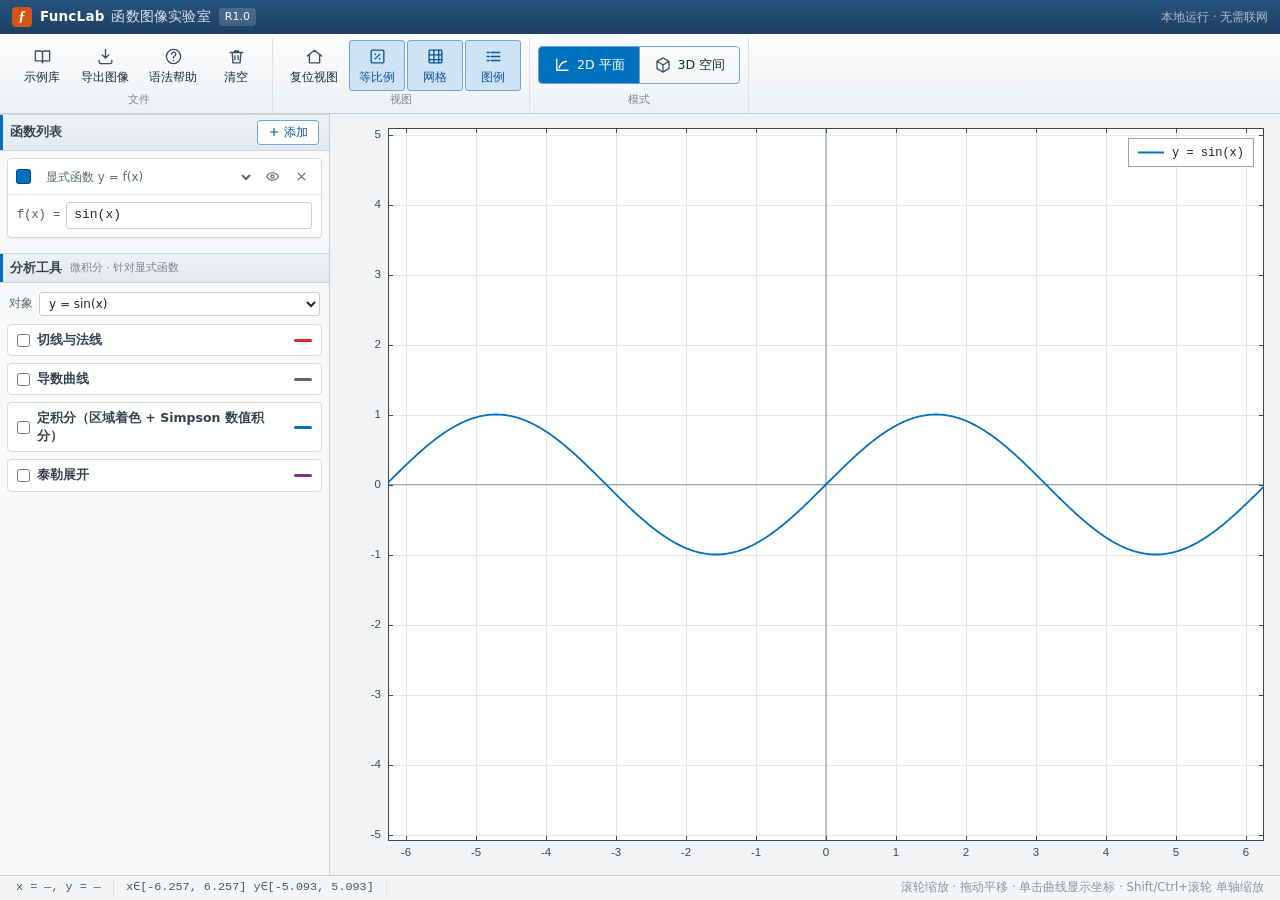
==== index.html @ 0b79330a "Initial commit: FuncLab - web function visualization & calculus engine" ====
<!DOCTYPE html>
<html lang="zh-CN">
<head>
<meta charset="UTF-8">
<meta name="viewport" content="width=device-width, initial-scale=1">
<title>FuncLab · 函数图像实验室</title>
<link rel="icon" href="data:image/svg+xml,%3Csvg%20xmlns='http://www.w3.org/2000/svg'%20viewBox='0%200%2032%2032'%3E%3Crect%20width='32'%20height='32'%20rx='6'%20fill='%23D95319'/%3E%3Ctext%20x='16'%20y='23'%20font-size='20'%20font-family='Georgia'%20font-style='italic'%20text-anchor='middle'%20fill='white'%3Ef%3C/text%3E%3C/svg%3E">
<link rel="stylesheet" href="css/styles.css">
</head>
<body>
<div id="app">

  <!-- ======================= 标题栏 ======================= -->
  <header class="app-header">
    <span class="logo" aria-hidden="true">ƒ</span>
    <span class="app-title">FuncLab <span class="app-subtitle">函数图像实验室</span></span>
    <span class="app-ver">R1.0</span>
    <span class="flex-spacer"></span>
    <span class="app-note">本地运行 · 无需联网</span>
  </header>

  <!-- ======================= 工具条（Ribbon） ======================= -->
  <nav id="ribbon" aria-label="工具条">
    <div class="ribbon-group">
      <div class="ribbon-group-buttons">
        <button class="rbtn" id="btn-examples" title="打开示例库：高等数学经典图像">
          <span class="rbtn-icon"><svg viewBox="0 0 24 24"><path d="M3 5h6.5A2.5 2.5 0 0 1 12 7.5V20a2.5 2.5 0 0 0-2.5-2.5H3zM21 5h-6.5A2.5 2.5 0 0 0 12 7.5V20a2.5 2.5 0 0 1 2.5-2.5H21z"/></svg></span>
          <span class="rbtn-label">示例库</span>
        </button>
        <button class="rbtn" id="btn-export" title="将当前图像导出为 PNG">
          <span class="rbtn-icon"><svg viewBox="0 0 24 24"><path d="M12 3v11m0 0l-4-4m4 4l4-4M4 17v2a2 2 0 0 0 2 2h12a2 2 0 0 0 2-2v-2"/></svg></span>
          <span class="rbtn-label">导出图像</span>
        </button>
        <button class="rbtn" id="btn-help" title="表达式语法与使用说明">
          <span class="rbtn-icon"><svg viewBox="0 0 24 24"><circle cx="12" cy="12" r="9"/><path d="M9.6 9.2a2.6 2.6 0 1 1 3.5 2.4c-.8.3-1.3 1-1.3 1.9v.3M11.9 17h.2"/></svg></span>
          <span class="rbtn-label">语法帮助</span>
        </button>
        <button class="rbtn" id="btn-clear" title="清空全部函数并重置视图">
          <span class="rbtn-icon"><svg viewBox="0 0 24 24"><path d="M4 7h16M9.5 7V5h5v2M6.5 7l1 13h9l1-13M10 11v5m4-5v5"/></svg></span>
          <span class="rbtn-label">清空</span>
        </button>
      </div>
      <div class="ribbon-group-label">文件</div>
    </div>

    <div class="ribbon-group">
      <div class="ribbon-group-buttons">
        <button class="rbtn" id="btn-home" title="复位视图到初始范围">
          <span class="rbtn-icon"><svg viewBox="0 0 24 24"><path d="M3 11.5L12 4l9 7.5M5.5 9.8V20h13V9.8"/></svg></span>
          <span class="rbtn-label">复位视图</span>
        </button>
        <button class="rbtn toggle" id="btn-equal" title="X/Y 轴等比例（圆看起来才是圆）" aria-pressed="true">
          <span class="rbtn-icon"><svg viewBox="0 0 24 24"><rect x="4" y="4" width="16" height="16" rx="1.5"/><path d="M9 15l6-6M9 9.5V9h.5M15 14.5v.5h-.5"/></svg></span>
          <span class="rbtn-label">等比例</span>
        </button>
        <button class="rbtn toggle" id="btn-grid" title="显示/隐藏网格" aria-pressed="true">
          <span class="rbtn-icon"><svg viewBox="0 0 24 24"><rect x="4" y="4" width="16" height="16" rx="1"/><path d="M10 4v16M16 4v16M4 10h16M4 16h16"/></svg></span>
          <span class="rbtn-label">网格</span>
        </button>
        <button class="rbtn toggle" id="btn-legend" title="显示/隐藏图例" aria-pressed="true">
          <span class="rbtn-icon"><svg viewBox="0 0 24 24"><path d="M9 7h11M9 12h11M9 17h11M4 7h2.5M4 12h2.5M4 17h2.5"/></svg></span>
          <span class="rbtn-label">图例</span>
        </button>
      </div>
      <div class="ribbon-group-label">视图</div>
    </div>

    <div class="ribbon-group">
      <div class="ribbon-group-buttons">
        <div class="mode-switch" role="tablist" aria-label="绘图模式">
          <button class="mode-btn active" id="mode-2d" role="tab" aria-selected="true" title="二维平面绘图">
            <span class="rbtn-icon"><svg viewBox="0 0 24 24"><path d="M5 4v15h15M8 16c1.5-5 4-8 10-9"/></svg></span>
            2D 平面
          </button>
          <button class="mode-btn" id="mode-3d" role="tab" aria-selected="false" title="三维空间绘图（曲面与空间曲线）">
            <span class="rbtn-icon"><svg viewBox="0 0 24 24"><path d="M12 2.5l8 4.6v9.8l-8 4.6-8-4.6V7.1zM12 12l8-4.9M12 12L4 7.1M12 12v9.5"/></svg></span>
            3D 空间
          </button>
        </div>
      </div>
      <div class="ribbon-group-label">模式</div>
    </div>
  </nav>

  <!-- ======================= 主区域 ======================= -->
  <main id="main">
    <!-- 左侧：函数列表 + 分析工具 -->
    <aside id="sidebar">
      <div class="side-section-head">
        <span class="head-title">函数列表</span>
        <span class="flex-spacer"></span>
        <div class="add-wrap">
          <button class="btn-add" id="btn-add-fn" title="添加函数">
            <svg viewBox="0 0 24 24"><path d="M12 5v14M5 12h14"/></svg> 添加
          </button>
          <div class="add-menu hidden" id="add-menu"></div>
        </div>
      </div>
      <div id="fn-list"></div>

      <div class="side-section-head">
        <span class="head-title">分析工具</span>
        <span class="head-hint">微积分 · 针对显式函数</span>
      </div>
      <div id="tools-panel"></div>
    </aside>

    <!-- 右侧：绘图区 -->
    <section id="plot-wrap">
      <canvas id="plot-canvas"></canvas>
    </section>
  </main>

  <!-- ======================= 状态栏 ======================= -->
  <footer id="statusbar">
    <span class="sb-item" id="sb-coords">x = —, y = —</span>
    <span class="sb-item" id="sb-view"></span>
    <span class="flex-spacer"></span>
    <span class="sb-item sb-hint" id="sb-hint">滚轮缩放 · 拖动平移 · 单击曲线显示坐标 · Shift/Ctrl+滚轮 单轴缩放</span>
  </footer>
</div>

<!-- ======================= 示例库对话框 ======================= -->
<div class="modal-mask hidden" id="modal-examples">
  <div class="modal modal-examples" role="dialog" aria-label="示例库">
    <div class="modal-head">
      <span>示例库 — 高等数学经典图像</span>
      <button class="modal-close" data-close title="关闭">×</button>
    </div>
    <div class="modal-body examples-body">
      <div class="ex-cats" id="ex-cats"></div>
      <div class="ex-items" id="ex-items"></div>
    </div>
  </div>
</div>

<!-- ======================= 语法帮助对话框 ======================= -->
<div class="modal-mask hidden" id="modal-help">
  <div class="modal modal-help" role="dialog" aria-label="语法帮助">
    <div class="modal-head">
      <span>表达式语法与使用说明</span>
      <button class="modal-close" data-close title="关闭">×</button>
    </div>
    <div class="modal-body help-body">

      <h3>绘图类型</h3>
      <table>
        <tr><th>类型</th><th>输入</th><th>示例</th></tr>
        <tr><td>显式函数</td><td>y = f(x)</td><td><code>sin(x)/x</code>，<code>e^(-x^2)</code></td></tr>
        <tr><td>参数方程</td><td>x(t), y(t) 与 t 范围</td><td>摆线 <code>x = t - sin(t)</code>，<code>y = 1 - cos(t)</code></td></tr>
        <tr><td>极坐标</td><td>r(θ) 与 θ 范围</td><td>心形线 <code>2(1 + cos(θ))</code>（变量可写 θ / theta / t）</td></tr>
        <tr><td>隐函数</td><td>F(x, y) = 0 或直接写等式</td><td><code>x^2 + y^2 = 4</code>，<code>x^3 + y^3 - 3x*y = 0</code></td></tr>
        <tr><td>数列</td><td>a(n) 与 n 范围</td><td><code>(1 + 1/n)^n</code></td></tr>
        <tr><td>三维曲面</td><td>z = f(x, y) 与 x、y 范围</td><td>马鞍面 <code>(x^2 - y^2)/4</code></td></tr>
        <tr><td>空间曲线</td><td>x(t), y(t), z(t)</td><td>螺旋线 <code>2cos(t), 2sin(t), t/3</code></td></tr>
      </table>

      <h3>运算符</h3>
      <table>
        <tr><th>写法</th><th>含义</th></tr>
        <tr><td><code>+ - * /</code></td><td>四则运算</td></tr>
        <tr><td><code>^</code> 或 <code>**</code></td><td>乘方（右结合，<code>-x^2</code> 按 <code>-(x^2)</code> 理解）</td></tr>
        <tr><td><code>!</code></td><td>阶乘（非整数按 Γ 函数计算）</td></tr>
        <tr><td>省略乘号</td><td><code>2x</code>、<code>3sin(x)</code>、<code>(x+1)(x-1)</code>、<code>xy</code> 均可</td></tr>
      </table>

      <h3>函数库</h3>
      <table>
        <tr><th>类别</th><th>函数</th></tr>
        <tr><td>三角</td><td>sin cos tan cot sec csc</td></tr>
        <tr><td>反三角</td><td>asin acos atan（也可写 arcsin / arccos / arctan）、atan2(y,x)</td></tr>
        <tr><td>双曲</td><td>sinh cosh tanh asinh acosh atanh</td></tr>
        <tr><td>指数对数</td><td>exp、ln、log（=ln）、lg（=log10）、log2、log10</td></tr>
        <tr><td>幂与取整</td><td>sqrt cbrt abs sign floor ceil round</td></tr>
        <tr><td>其他</td><td>min(a,b) max(a,b) mod(a,b) gamma(x)</td></tr>
        <tr><td>常量</td><td>pi（或 π）、e</td></tr>
      </table>

      <h3>交互操作</h3>
      <table>
        <tr><td>滚轮</td><td>以鼠标为中心缩放；Shift+滚轮 仅缩放 X 轴，Ctrl+滚轮 仅缩放 Y 轴</td></tr>
        <tr><td>拖动</td><td>2D 平移视图；3D 旋转视角</td></tr>
        <tr><td>单击曲线</td><td>显示该点坐标（数据提示），点击空白处取消</td></tr>
        <tr><td>等比例</td><td>开启后 X/Y 单位长度相同，圆和双纽线等图形不变形</td></tr>
      </table>

      <h3>分析工具说明</h3>
      <p>分析工具针对「显式函数 y = f(x)」：切线/法线、导数曲线（f′、f″，符号求导）、定积分（区域着色 + Simpson 数值积分）、泰勒展开（在 x₀ 处展开到指定阶数并叠加图像）。</p>
      <p class="dim">提示：所有计算在本页面内完成，刷新后函数列表自动恢复（保存在浏览器本地）。</p>
    </div>
  </div>
</div>

<!-- 数学核心层 -->
<script src="js/core/runtime.js"></script>
<script src="js/core/parser.js"></script>
<script src="js/core/compile.js"></script>
<script src="js/core/derivative.js"></script>
<script src="js/core/calculus.js"></script>
<!-- 渲染层 -->
<script src="js/plot/viewport.js"></script>
<script src="js/plot/axes.js"></script>
<script src="js/plot/curves2d.js"></script>
<script src="js/plot/implicit.js"></script>
<script src="js/plot/surface3d.js"></script>
<script src="js/plot/plotter.js"></script>
<!-- 应用层 -->
<script src="js/app/examples.js"></script>
<script src="js/app/state.js"></script>
<script src="js/app/tools.js"></script>
<script src="js/app/panel.js"></script>
<script src="js/app/main.js"></script>
</body>
</html>
---- css/styles.css ----
/* ============================================================
   FuncLab 样式表 — 复刻 MATLAB 风格的工程软件界面
   结构：变量 → 全局 → 标题栏 → Ribbon 工具条 → 主区域 →
        侧栏（函数卡片/分析工具）→ 状态栏 → 对话框 → 滚动条
   ============================================================ */

:root {
  /* MATLAB 经典曲线七色（plot 默认色序） */
  --ml-blue:   #0072BD;
  --ml-orange: #D95319;
  --ml-yellow: #EDB120;
  --ml-purple: #7E2F8E;
  --ml-green:  #77AC30;
  --ml-cyan:   #4DBEEE;
  --ml-red:    #A2142F;

  /* 界面铬色（工具条/面板的工程灰） */
  --chrome-bg:        #f3f5f7;
  --chrome-bg-deep:   #e9edf0;
  --chrome-border:    #c8cdd2;
  --panel-bg:         #f7f9fa;
  --card-bg:          #ffffff;
  --card-border:      #d4dade;
  --accent:           #0072BD;
  --accent-deep:      #0b5394;
  --text-main:        #1d2730;
  --text-second:      #5b6770;
  --text-dim:         #7a838c;
  --hover-bg:         #e3eefb;
  --hover-border:     #a8c8e8;
  --active-bg:        #cfe3f7;
  --active-border:    #6ea3d4;
  --error:            #c62828;

  --font-ui:   13px/1.45 "Segoe UI", "Microsoft YaHei", system-ui, sans-serif;
  --font-mono: "Consolas", "Cascadia Mono", "Courier New", monospace;
}

/* ---------------- 全局 ---------------- */
* { box-sizing: border-box; margin: 0; padding: 0; }

html, body { height: 100%; overflow: hidden; }

body {
  font: var(--font-ui);
  color: var(--text-main);
  background: var(--chrome-bg);
  user-select: none;
}

#app {
  height: 100%;
  display: grid;
  grid-template-rows: 34px auto 1fr 25px;
}

.flex-spacer { flex: 1; }
.hidden { display: none !important; }

button { font: inherit; color: inherit; background: none; border: none; cursor: pointer; }
button:focus-visible, input:focus-visible, select:focus-visible {
  outline: 2px solid var(--accent);
  outline-offset: 1px;
}

input, select { font: inherit; color: var(--text-main); }

@media (prefers-reduced-motion: reduce) {
  * { transition: none !important; animation: none !important; }
}

/* ---------------- 标题栏 ---------------- */
.app-header {
  display: flex;
  align-items: center;
  gap: 8px;
  padding: 0 12px;
  background: linear-gradient(#27537f, #1c3f63);
  color: #fff;
}

.logo {
  width: 20px; height: 20px;
  display: inline-flex; align-items: center; justify-content: center;
  background: var(--ml-orange);
  border-radius: 4px;
  font: italic bold 15px Georgia, serif;
  padding-bottom: 2px;
}

.app-title { font-size: 13.5px; font-weight: 600; letter-spacing: .2px; }
.app-subtitle { font-weight: 400; opacity: .85; margin-left: 2px; }
.app-ver {
  font-size: 11px;
  background: rgba(255,255,255,.16);
  border-radius: 3px;
  padding: 1px 6px;
}
.app-note { font-size: 11.5px; opacity: .65; }

/* ---------------- Ribbon 工具条 ---------------- */
#ribbon {
  display: flex;
  align-items: stretch;
  background: linear-gradient(#fcfdfe, #eef1f4);
  border-bottom: 1px solid var(--chrome-border);
  padding: 4px 6px 0;
  min-height: 78px;
}

.ribbon-group {
  display: flex;
  flex-direction: column;
  padding: 2px 8px;
  border-right: 1px solid #dde2e7;
}

.ribbon-group-buttons { display: flex; gap: 2px; flex: 1; align-items: center; }

.ribbon-group-label {
  text-align: center;
  font-size: 11px;
  color: var(--text-dim);
  padding: 1px 0 3px;
}

.rbtn {
  display: flex;
  flex-direction: column;
  align-items: center;
  gap: 3px;
  min-width: 56px;
  padding: 6px 8px 4px;
  border: 1px solid transparent;
  border-radius: 3px;
  color: var(--text-main);
  transition: background-color .15s, border-color .15s;
}

.rbtn:hover { background: var(--hover-bg); border-color: var(--hover-border); }
.rbtn:active { background: var(--active-bg); }

.rbtn.toggle[aria-pressed="true"] {
  background: var(--active-bg);
  border-color: var(--active-border);
  color: var(--accent-deep);
}

.rbtn-icon svg {
  width: 19px; height: 19px;
  fill: none;
  stroke: currentColor;
  stroke-width: 1.7;
  stroke-linecap: round;
  stroke-linejoin: round;
  display: block;
  color: #3c4d5c;
}
.rbtn.toggle[aria-pressed="true"] .rbtn-icon svg { color: var(--accent-deep); }

.rbtn-label { font-size: 11.5px; }

/* 2D / 3D 模式切换 */
.mode-switch {
  display: flex;
  border: 1px solid var(--active-border);
  border-radius: 4px;
  overflow: hidden;
}

.mode-btn {
  display: flex;
  align-items: center;
  gap: 6px;
  padding: 9px 14px;
  font-size: 12.5px;
  color: var(--text-main);
  transition: background-color .15s;
}
.mode-btn + .mode-btn { border-left: 1px solid var(--active-border); }
.mode-btn:hover { background: var(--hover-bg); }
.mode-btn .rbtn-icon svg { width: 18px; height: 18px; }

.mode-btn.active {
  background: var(--accent);
  color: #fff;
}
.mode-btn.active .rbtn-icon svg { color: #fff; }

/* ---------------- 主区域 ---------------- */
#main {
  display: grid;
  grid-template-columns: 330px 1fr;
  min-height: 0;
}

/* ---------------- 侧栏 ---------------- */
#sidebar {
  background: var(--panel-bg);
  border-right: 1px solid var(--chrome-border);
  overflow-y: auto;
  min-height: 0;
}

.side-section-head {
  position: sticky;
  top: 0;
  z-index: 10;
  display: flex;
  align-items: center;
  gap: 8px;
  padding: 5px 10px;
  background: linear-gradient(#eef2f5, #e4e9ee);
  border-top: 1px solid #d0d6db;
  border-bottom: 1px solid #d0d6db;
  box-shadow: inset 3px 0 0 var(--accent);
}

.head-title { font-size: 12.5px; font-weight: 600; color: #34404c; }
.head-hint  { font-size: 11px; color: var(--text-dim); }

.add-wrap { position: relative; }

.btn-add {
  display: inline-flex;
  align-items: center;
  gap: 4px;
  font-size: 12px;
  padding: 3px 10px;
  border: 1px solid var(--active-border);
  border-radius: 3px;
  background: #fff;
  color: var(--accent-deep);
  transition: background-color .15s;
}
.btn-add:hover { background: var(--hover-bg); }
.btn-add svg { width: 12px; height: 12px; fill: none; stroke: currentColor; stroke-width: 2.2; stroke-linecap: round; }

.add-menu {
  position: absolute;
  right: 0;
  top: calc(100% + 4px);
  z-index: 50;
  width: 215px;
  background: #fff;
  border: 1px solid var(--chrome-border);
  border-radius: 4px;
  box-shadow: 0 6px 18px rgba(30,45,60,.18);
  padding: 4px;
}

.add-menu-item {
  display: flex;
  align-items: center;
  gap: 8px;
  width: 100%;
  padding: 6px 8px;
  border-radius: 3px;
  font-size: 12.5px;
  text-align: left;
  transition: background-color .12s;
}
.add-menu-item:hover { background: var(--hover-bg); }

.type-chip {
  font-family: var(--font-mono);
  font-size: 10.5px;
  color: var(--accent-deep);
  background: #eaf2fa;
  border: 1px solid #c9dcef;
  border-radius: 3px;
  padding: 1px 5px;
  white-space: nowrap;
}

/* ----- 函数卡片 ----- */
#fn-list { padding: 7px; }

.fn-empty {
  padding: 18px 12px;
  text-align: center;
  color: var(--text-dim);
  font-size: 12px;
}

.fn-card {
  background: var(--card-bg);
  border: 1px solid var(--card-border);
  border-radius: 4px;
  margin-bottom: 8px;
  box-shadow: 0 1px 2px rgba(40,55,70,.06);
}

.fn-card.fn-hidden-card { opacity: .55; }

.fn-head {
  display: flex;
  align-items: center;
  gap: 6px;
  padding: 6px 8px;
  border-bottom: 1px solid #e7ebee;
}

.swatch {
  width: 15px; height: 15px;
  flex: none;
  border-radius: 3px;
  border: 1px solid rgba(0,0,0,.35);
  cursor: pointer;
  transition: transform .12s;
}
.swatch:hover { transform: scale(1.15); }

.fn-type-select {
  flex: 1;
  min-width: 0;
  font-size: 12px;
  padding: 2px 4px;
  border: 1px solid transparent;
  border-radius: 3px;
  background: transparent;
  color: var(--text-second);
  cursor: pointer;
}
.fn-type-select:hover { border-color: var(--card-border); background: #fff; }

.icon-btn {
  width: 23px; height: 23px;
  flex: none;
  display: inline-flex;
  align-items: center;
  justify-content: center;
  border-radius: 3px;
  color: var(--text-second);
  transition: background-color .12s;
}
.icon-btn:hover { background: #edf2f7; color: var(--text-main); }
.icon-btn svg { width: 15px; height: 15px; fill: none; stroke: currentColor; stroke-width: 1.8; stroke-linecap: round; stroke-linejoin: round; }
.icon-btn.danger:hover { background: #fdecea; color: var(--error); }

.fn-body { padding: 7px 9px 8px; }

.expr-row {
  display: flex;
  align-items: center;
  gap: 6px;
  margin-bottom: 5px;
}
.expr-row:last-child { margin-bottom: 0; }

.expr-lbl {
  font-family: var(--font-mono);
  font-size: 12px;
  color: #556;
  white-space: nowrap;
}

.expr-input {
  flex: 1;
  min-width: 0;
  font-family: var(--font-mono);
  font-size: 13px;
  padding: 3px 7px;
  border: 1px solid #c4ccd4;
  border-radius: 3px;
  background: #fff;
  transition: border-color .15s, box-shadow .15s;
}
.expr-input:focus {
  outline: none;
  border-color: var(--accent);
  box-shadow: 0 0 0 2px rgba(0,114,189,.15);
}

.domain-row {
  display: flex;
  align-items: center;
  gap: 5px;
  flex-wrap: wrap;
  margin-top: 6px;
  font-size: 11.5px;
  color: var(--text-second);
}

.num-input {
  width: 62px;
  font-family: var(--font-mono);
  font-size: 12px;
  padding: 2px 5px;
  border: 1px solid #c4ccd4;
  border-radius: 3px;
}
.num-input:focus { outline: none; border-color: var(--accent); }

.fn-error {
  margin: 0 9px 7px;
  font-size: 11.5px;
  color: var(--error);
}
.fn-error::before { content: "⚠ "; }

.fn-label-tag {
  font-size: 11px;
  color: var(--text-dim);
  margin-left: 2px;
  overflow: hidden;
  text-overflow: ellipsis;
  white-space: nowrap;
}

/* ----- 分析工具 ----- */
#tools-panel { padding: 7px 7px 20px; }

.tool-target-row {
  display: flex;
  align-items: center;
  gap: 6px;
  padding: 2px 2px 8px;
  font-size: 12px;
  color: var(--text-second);
}

.tool-target-row select {
  flex: 1;
  min-width: 0;
  font-size: 12px;
  padding: 3px 5px;
  border: 1px solid #c4ccd4;
  border-radius: 3px;
  background: #fff;
  cursor: pointer;
}

.tool-group {
  background: var(--card-bg);
  border: 1px solid var(--card-border);
  border-radius: 4px;
  margin-bottom: 7px;
}

.tool-group-head {
  display: flex;
  align-items: center;
  gap: 7px;
  padding: 6px 9px;
  cursor: pointer;
  font-size: 12.5px;
  font-weight: 600;
  color: #34404c;
}
.tool-group-head:hover { background: #f4f8fb; }
.tool-group-head input[type="checkbox"] { accent-color: var(--accent); cursor: pointer; }
.tool-group-head .tg-swatch { width: 18px; height: 3px; border-radius: 2px; flex: none; margin-left: auto; }

.tool-group-body {
  padding: 4px 10px 9px;
  border-top: 1px solid #eef1f4;
  font-size: 12px;
  color: var(--text-second);
}

.tool-row {
  display: flex;
  align-items: center;
  gap: 6px;
  flex-wrap: wrap;
  margin: 5px 0;
}

.tool-row input[type="range"] { flex: 1; accent-color: var(--accent); cursor: pointer; min-width: 60px; }
.tool-row label.inline { display: inline-flex; align-items: center; gap: 4px; cursor: pointer; }
.tool-row input[type="checkbox"] { accent-color: var(--accent); cursor: pointer; }

.tool-result {
  margin-top: 6px;
  padding: 6px 8px;
  background: #f6f8fa;
  border: 1px solid #e2e7ec;
  border-radius: 3px;
  font-family: var(--font-mono);
  font-size: 11.8px;
  color: #14334d;
  white-space: pre-wrap;
  word-break: break-all;
  user-select: text;
}

.tools-empty { padding: 10px 6px; font-size: 12px; color: var(--text-dim); }

/* ---------------- 绘图区 ---------------- */
#plot-wrap {
  position: relative;
  min-width: 0;
  min-height: 0;
  background: #f2f3f5;
}

#plot-canvas {
  position: absolute;
  inset: 0;
  width: 100%;
  height: 100%;
  display: block;
  cursor: crosshair;
}
#plot-canvas.dragging { cursor: grabbing; }
#plot-canvas.mode3d { cursor: grab; }
#plot-canvas.mode3d.dragging { cursor: grabbing; }

/* ---------------- 状态栏 ---------------- */
#statusbar {
  display: flex;
  align-items: center;
  background: var(--chrome-bg);
  border-top: 1px solid var(--chrome-border);
  font-size: 11.8px;
  color: #4a5560;
  padding: 0 4px;
}

.sb-item {
  padding: 0 12px;
  border-right: 1px solid #dde2e7;
  font-family: var(--font-mono);
  white-space: nowrap;
}
.sb-hint { border-right: none; font-family: var(--font-ui); color: #8a939c; overflow: hidden; text-overflow: ellipsis; }

/* ---------------- 对话框 ---------------- */
.modal-mask {
  position: fixed;
  inset: 0;
  z-index: 100;
  background: rgba(22, 32, 42, .45);
  display: flex;
  align-items: center;
  justify-content: center;
}

.modal {
  background: #fff;
  border-radius: 6px;
  box-shadow: 0 12px 40px rgba(10,20,30,.35);
  display: flex;
  flex-direction: column;
  max-height: 86vh;
  overflow: hidden;
}

.modal-examples { width: min(880px, 92vw); height: min(620px, 86vh); }
.modal-help     { width: min(760px, 92vw); }

.modal-head {
  display: flex;
  align-items: center;
  justify-content: space-between;
  padding: 9px 14px;
  background: linear-gradient(#eef2f5, #e4e9ee);
  border-bottom: 1px solid #d0d6db;
  font-size: 13px;
  font-weight: 600;
  color: #34404c;
  box-shadow: inset 3px 0 0 var(--accent);
}

.modal-close {
  width: 26px; height: 26px;
  border-radius: 3px;
  font-size: 17px;
  color: var(--text-second);
  transition: background-color .12s;
}
.modal-close:hover { background: #fdecea; color: var(--error); }

.modal-body { overflow-y: auto; min-height: 0; }

/* 示例库布局 */
.examples-body { display: grid; grid-template-columns: 168px 1fr; flex: 1; }

.ex-cats {
  border-right: 1px solid #e2e7ec;
  background: var(--panel-bg);
  padding: 8px 0;
  overflow-y: auto;
}

.ex-cat-btn {
  display: block;
  width: 100%;
  text-align: left;
  padding: 7px 14px;
  font-size: 12.5px;
  color: var(--text-second);
  border-left: 3px solid transparent;
  transition: background-color .12s;
}
.ex-cat-btn:hover { background: var(--hover-bg); }
.ex-cat-btn.active {
  background: #fff;
  border-left-color: var(--accent);
  color: var(--accent-deep);
  font-weight: 600;
}

.ex-items {
  padding: 12px;
  overflow-y: auto;
  display: grid;
  grid-template-columns: repeat(auto-fill, minmax(200px, 1fr));
  gap: 10px;
  align-content: start;
}

.ex-item {
  text-align: left;
  border: 1px solid var(--card-border);
  border-radius: 4px;
  padding: 9px 11px;
  background: #fff;
  transition: border-color .15s, box-shadow .15s;
}
.ex-item:hover { border-color: var(--accent); box-shadow: 0 2px 8px rgba(0,114,189,.14); }

.ex-item .ex-name { font-size: 13px; font-weight: 600; color: var(--text-main); }
.ex-item .ex-desc { font-size: 11.5px; color: var(--text-dim); margin: 3px 0 5px; }
.ex-item .ex-expr {
  font-family: var(--font-mono);
  font-size: 11px;
  color: var(--accent-deep);
  word-break: break-all;
}

/* 帮助内容 */
.help-body { padding: 14px 20px 20px; user-select: text; }
.help-body h3 { font-size: 13px; color: var(--accent-deep); margin: 14px 0 6px; }
.help-body h3:first-child { margin-top: 0; }
.help-body table { width: 100%; border-collapse: collapse; font-size: 12.3px; }
.help-body th, .help-body td { border: 1px solid #e2e7ec; padding: 5px 9px; text-align: left; vertical-align: top; }
.help-body th { background: #f4f7fa; font-weight: 600; color: #34404c; white-space: nowrap; }
.help-body code {
  font-family: var(--font-mono);
  font-size: 11.8px;
  background: #f1f5f8;
  border: 1px solid #e2e8ee;
  border-radius: 3px;
  padding: 0 4px;
  color: var(--accent-deep);
}
.help-body p { font-size: 12.3px; margin: 6px 0; color: var(--text-second); }
.help-body .dim { color: var(--text-dim); }

/* ---------------- 滚动条（工程软件细滚动条） ---------------- */
::-webkit-scrollbar { width: 11px; height: 11px; }
::-webkit-scrollbar-track { background: #eef1f4; }
::-webkit-scrollbar-thumb {
  background: #c3cbd3;
  border: 2px solid #eef1f4;
  border-radius: 6px;
}
::-webkit-scrollbar-thumb:hover { background: #a8b2bc; }
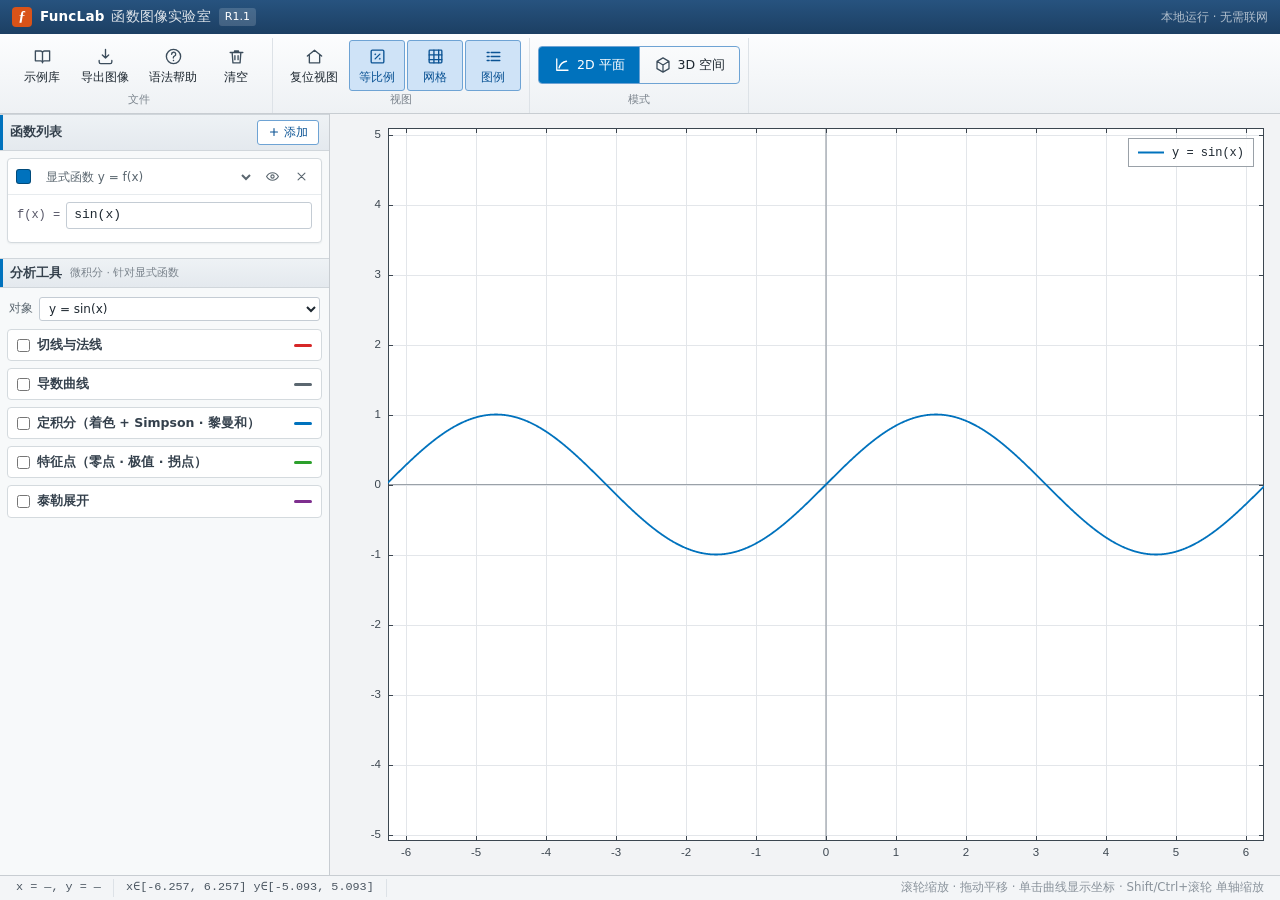
==== commit a2f4a9fc: "新增参数滑块、方向场/向量场/梯度场、级数部分和动画及黎曼和/特征点工具 实现 README 规划中的三大功能并扩充常用高数学习工具：  核心层 - parser：宽松解析模式，未知单字母识别为自由参" ====
--- a/index.html
+++ b/index.html
@@ -14,7 +14,7 @@
   <header class="app-header">
     <span class="logo" aria-hidden="true">ƒ</span>
     <span class="app-title">FuncLab <span class="app-subtitle">函数图像实验室</span></span>
-    <span class="app-ver">R1.0</span>
+    <span class="app-ver">R1.1</span>
     <span class="flex-spacer"></span>
     <span class="app-note">本地运行 · 无需联网</span>
   </header>
@@ -151,9 +151,19 @@
         <tr><td>极坐标</td><td>r(θ) 与 θ 范围</td><td>心形线 <code>2(1 + cos(θ))</code>（变量可写 θ / theta / t）</td></tr>
         <tr><td>隐函数</td><td>F(x, y) = 0 或直接写等式</td><td><code>x^2 + y^2 = 4</code>，<code>x^3 + y^3 - 3x*y = 0</code></td></tr>
         <tr><td>数列</td><td>a(n) 与 n 范围</td><td><code>(1 + 1/n)^n</code></td></tr>
+        <tr><td>级数部分和</td><td>通项 uₙ(x)（含 n，可含 x）与 n 范围</td><td><code>x^n/n!</code> → 部分和逼近 e^x，拖动/播放 N</td></tr>
+        <tr><td>方向场</td><td>y′ = f(x, y)，可选初值点</td><td><code>x - y</code>，过 (0, 0) 自动画积分曲线（RK4）</td></tr>
+        <tr><td>向量场</td><td>P(x, y) 与 Q(x, y)</td><td>旋转场 <code>P = -y</code>，<code>Q = x</code></td></tr>
+        <tr><td>梯度场</td><td>f(x, y)，自动求 ∇f 并叠加等值线</td><td><code>x^2 + y^2</code>（箭头与等值线处处正交）</td></tr>
         <tr><td>三维曲面</td><td>z = f(x, y) 与 x、y 范围</td><td>马鞍面 <code>(x^2 - y^2)/4</code></td></tr>
         <tr><td>空间曲线</td><td>x(t), y(t), z(t)</td><td>螺旋线 <code>2cos(t), 2sin(t), t/3</code></td></tr>
       </table>
+
+      <h3>参数滑块</h3>
+      <p>表达式中可直接使用未定义的<b>单字母参数</b>（如 <code>a·sin(b·x)</code> 中的 a、b），
+      函数卡片会自动生成对应滑块：拖动实时改变图像，点 ▶ 在范围内往返动画。
+      参数适用于所有绘图类型（显式、极坐标、隐函数、曲面……），切线、泰勒展开等分析工具也会代入当前参数值。
+      注意：连写 <code>ab</code> 按 a·b 理解；<code>sinx</code> 这类疑似函数拼写会提示改成 <code>sin(x)</code>。</p>
 
       <h3>运算符</h3>
       <table>
@@ -185,7 +195,10 @@
       </table>
 
       <h3>分析工具说明</h3>
-      <p>分析工具针对「显式函数 y = f(x)」：切线/法线、导数曲线（f′、f″，符号求导）、定积分（区域着色 + Simpson 数值积分）、泰勒展开（在 x₀ 处展开到指定阶数并叠加图像）。</p>
+      <p>分析工具针对「显式函数 y = f(x)」：切线/法线、导数曲线（f′、f″，符号求导）、
+      定积分（区域着色 + Simpson 数值积分，可叠加<b>黎曼和矩形</b>：左/中/右端点取样，拖动或播放 n 观察矩形和逼近定积分）、
+      泰勒展开（在 x₀ 处展开到指定阶数并叠加图像）、
+      <b>特征点</b>（自动标注可见范围内的零点 ○、极大 ▲、极小 ▼、拐点 ◆，并列出坐标）。</p>
       <p class="dim">提示：所有计算在本页面内完成，刷新后函数列表自动恢复（保存在浏览器本地）。</p>
     </div>
   </div>
@@ -202,6 +215,7 @@
 <script src="js/plot/axes.js"></script>
 <script src="js/plot/curves2d.js"></script>
 <script src="js/plot/implicit.js"></script>
+<script src="js/plot/fields.js"></script>
 <script src="js/plot/surface3d.js"></script>
 <script src="js/plot/plotter.js"></script>
 <!-- 应用层 -->
--- a/css/styles.css
+++ b/css/styles.css
@@ -408,6 +408,92 @@
   white-space: nowrap;
 }
 
+/* ----- 参数滑块 / 级数 N 控制 ----- */
+.param-block {
+  margin-top: 6px;
+  padding: 5px 7px 6px;
+  background: #f6f8fa;
+  border: 1px solid #e2e7ec;
+  border-radius: 3px;
+}
+
+.param-row {
+  display: flex;
+  align-items: center;
+  gap: 6px;
+}
+
+.param-row input[type="range"] {
+  flex: 1;
+  min-width: 50px;
+  accent-color: var(--accent);
+  cursor: pointer;
+}
+
+.param-name {
+  font-family: var(--font-mono);
+  font-size: 12.5px;
+  font-weight: 600;
+  color: #14334d;
+  white-space: nowrap;
+}
+
+.param-val {
+  font-family: var(--font-mono);
+  font-size: 11.5px;
+  color: #14334d;
+  min-width: 38px;
+  text-align: right;
+  white-space: nowrap;
+}
+
+.param-range {
+  display: flex;
+  align-items: center;
+  gap: 4px;
+  margin-top: 4px;
+  font-size: 11px;
+  color: var(--text-dim);
+}
+.param-range .num-input { width: 52px; }
+
+.play-btn {
+  flex: none;
+  width: 22px;
+  height: 20px;
+  font-size: 9.5px;
+  line-height: 1;
+  border: 1px solid #c4ccd4;
+  border-radius: 3px;
+  background: #fff;
+  color: var(--accent);
+  cursor: pointer;
+  transition: background-color .12s;
+}
+.play-btn:hover { background: #eaf3fb; }
+
+.fn-meta {
+  margin-top: 5px;
+  font-family: var(--font-mono);
+  font-size: 11px;
+  color: var(--text-second);
+  word-break: break-all;
+}
+
+.mono-val {
+  font-family: var(--font-mono);
+  font-size: 11.5px;
+  color: #14334d;
+  min-width: 24px;
+  text-align: right;
+}
+
+.tool-hint {
+  font-size: 11px;
+  color: var(--text-dim);
+  margin: 3px 0 2px;
+}
+
 /* ----- 分析工具 ----- */
 #tools-panel { padding: 7px 7px 20px; }
 
